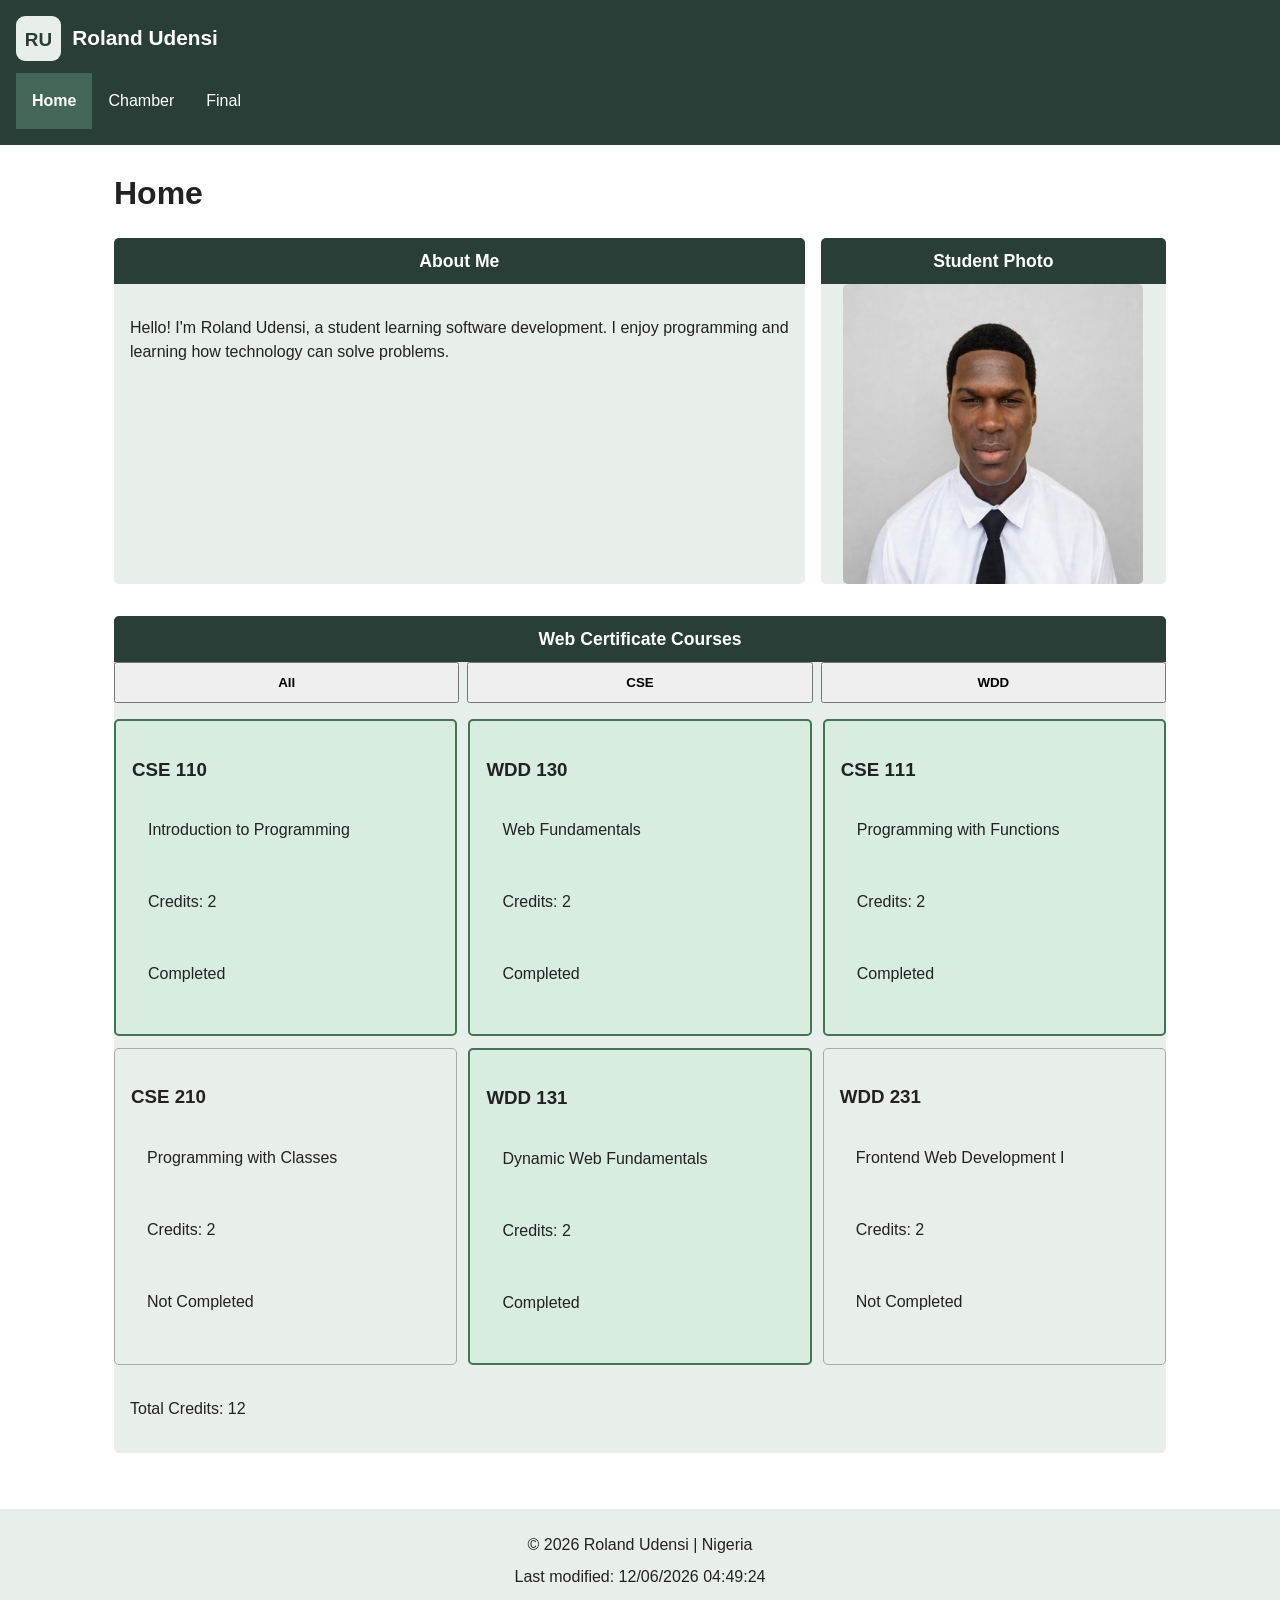
==== index.html @ 96a9ed6a "Week 1 Homepage" ====
<!DOCTYPE html>
<html lang="en">

<head>
    <meta charset="UTF-8">
    <meta name="viewport" content="width=device-width, initial-scale=1.0">
    <meta name="description" content="Roland Udensi's WDD231 course home page.">
    <meta name="author" content="Roland Udensi">
    <title>Home | Roland Udensi</title>

    <link rel="stylesheet" href="styles/small.css">
    <link rel="stylesheet" href="styles/large.css">

    <script src="scripts/navigation.js" defer></script>
    <script src="scripts/dates.js" defer></script>
    <script src="scripts/courses.js" defer></script>
</head>

<body>

    <header>
        <div class="brand">
            <img src="images/logo.svg" alt="The site Logo" width="45" height="45">
            <span>Roland Udensi</span>
        </div>
        <button id="menu-button" aria-label="Open navigation menu" aria-expanded="false">☰</button>

        <nav id="navigation">
            <a href="index.html" aria-current="page">Home</a>
            <a href="chamber/">Chamber</a>
            <a href="project/">Final</a>
        </nav>
    </header>

    <main>
        <h1>Home</h1>

        <div class="intro">
            <section>
                <h2>About Me</h2>
                <p>
                    Hello! I'm Roland Udensi, a student learning software
                    development. I enjoy programming and learning how
                    technology can solve problems.
                </p>
            </section>

            <section>
                <h2>Student Photo</h2>
                <img src="images/profile.jpg" alt="Portrait of Roland Udensi" width="300" height="300" loading="lazy">

            </section>
        </div>

        <section class="courses">
            <h2>Web Certificate Courses</h2>

            <div class="filters">
                <button type="button" data-filter="ALL">All</button>
                <button type="button" data-filter="CSE">CSE</button>
                <button type="button" data-filter="WDD">WDD</button>
            </div>

            <div id="course-list"></div>

            <p id="credit-total"></p>
        </section>
    </main>

    <footer>
        <div class="social-links">
            <!-- Add your social media links here -->
        </div>

        <p>© <span id="currentyear"></span> Roland Udensi | Nigeria</p>

        <p id="lastModified"></p>
    </footer>

</body>

</html>
---- styles/small.css ----
/* General styles */
* {
    box-sizing: border-box;
}

:root {
    --primary-color: #283e36;
    --secondary-color: #e8eee9;
    --text-color: #222;
    --white: #fff;
}

body {
    margin: 0;
    font-family: Arial, sans-serif;
    color: var(--text-color);
    line-height: 1.5;
}

header {
    background-color: var(--primary-color);
    color: var(--white);
    padding: 1rem;
}

header span {
    font-size: 1.3rem;
    font-weight: bold;
}

#menu-button {
    float: none;
    font-size: 1.3rem;
    cursor: pointer;
    margin-left: auto;
    align-self: center;
}

nav {
    display: none;
    flex-direction: column;
    margin-top: 0.5rem;
    flex-basis: 100%;
    width: 100%;
}

nav.open {
    display: flex;
}

nav a {
    color: var(--white);
    text-decoration: none;
    padding: 0.8rem;
}

nav a[aria-current="page"] {
    background-color: #426657;
    font-weight: bold;
}

nav a:hover {
    background-color: #527967;
}

main {
    padding: 1rem;
}

h1 {
    margin-top: 0;
}

section {
    margin-bottom: 1rem;
    background-color: var(--secondary-color);
    border-radius: 5px;
    overflow: hidden;
}

h2 {
    background-color: var(--primary-color);
    color: var(--white);
    text-align: center;
    padding: 0.6rem;
    margin: 0;
    font-size: 1.1rem;
}

section p {
    padding: 1rem;
}

.intro {
    display: grid;
    gap: 1rem;
}

.intro img {
    display: block;
    width: 100%;
    max-width: 300px;
    height: auto;
    margin: 0 auto;
    border-radius: 5px;
}

.brand {
    display: flex;
    align-items: center;
    gap: 0.7rem;
}

.brand img {
    display: block;
    width: 45px;
    height: 45px;
    flex-shrink: 0;
}

.brand span {
    font-size: 1.3rem;
    font-weight: bold;
    line-height: 1;
}

.filters {
    display: grid;
    grid-template-columns: repeat(3, 1fr);
    gap: 0.5rem;
    margin-bottom: 1rem;
}

.filters button {
    padding: 0.7rem;
    font-weight: bold;
    cursor: pointer;
}

.filters button.active {
    background-color: var(--primary-color);
    color: var(--white);
}

#course-list {
    display: grid;
    gap: 0.7rem;
}

.course-card {
    padding: 1rem;
    background-color: var(--secondary-color);
    border: 1px solid #aaa;
    border-radius: 5px;
}

.course-card.completed {
    background-color: #d8ecdf;
    border: 2px solid #427553;
}

header {
    display: flex;
    align-items: center;
    justify-content: space-between;
    gap: 0.75rem;
    background-color: var(--primary-color);
    color: var(--white);
    padding: 1rem;
    flex-wrap: wrap;
}

footer {
    background-color: var(--secondary-color);
    text-align: center;
    padding: 1rem;
}

footer p {
    margin: 0.5rem 0;
}
---- styles/large.css ----
/* Larger screen layout */
@media screen and (min-width: 700px) {

    header {
        display: flex;
        align-items: center;
        justify-content: space-between;
    }

    #menu-button {
        display: none;
    }

    nav {
        display: flex;
        flex-direction: row;
        margin-top: 0;
    }

    nav a {
        padding: 1rem;
    }

    main {
        max-width: 1100px;
        margin: 0 auto;
        padding: 1.5rem;
    }

    .intro {
        grid-template-columns: 2fr 1fr;
        align-items: stretch;
    }

    .intro section {
        min-width: 0;
    }

    .courses {
        margin-top: 1rem;
    }

    #course-list {
        grid-template-columns: repeat(3, 1fr);
    }

    .course-card {
        min-width: 0;
    }

    footer {
        margin-top: 1rem;
    }
}
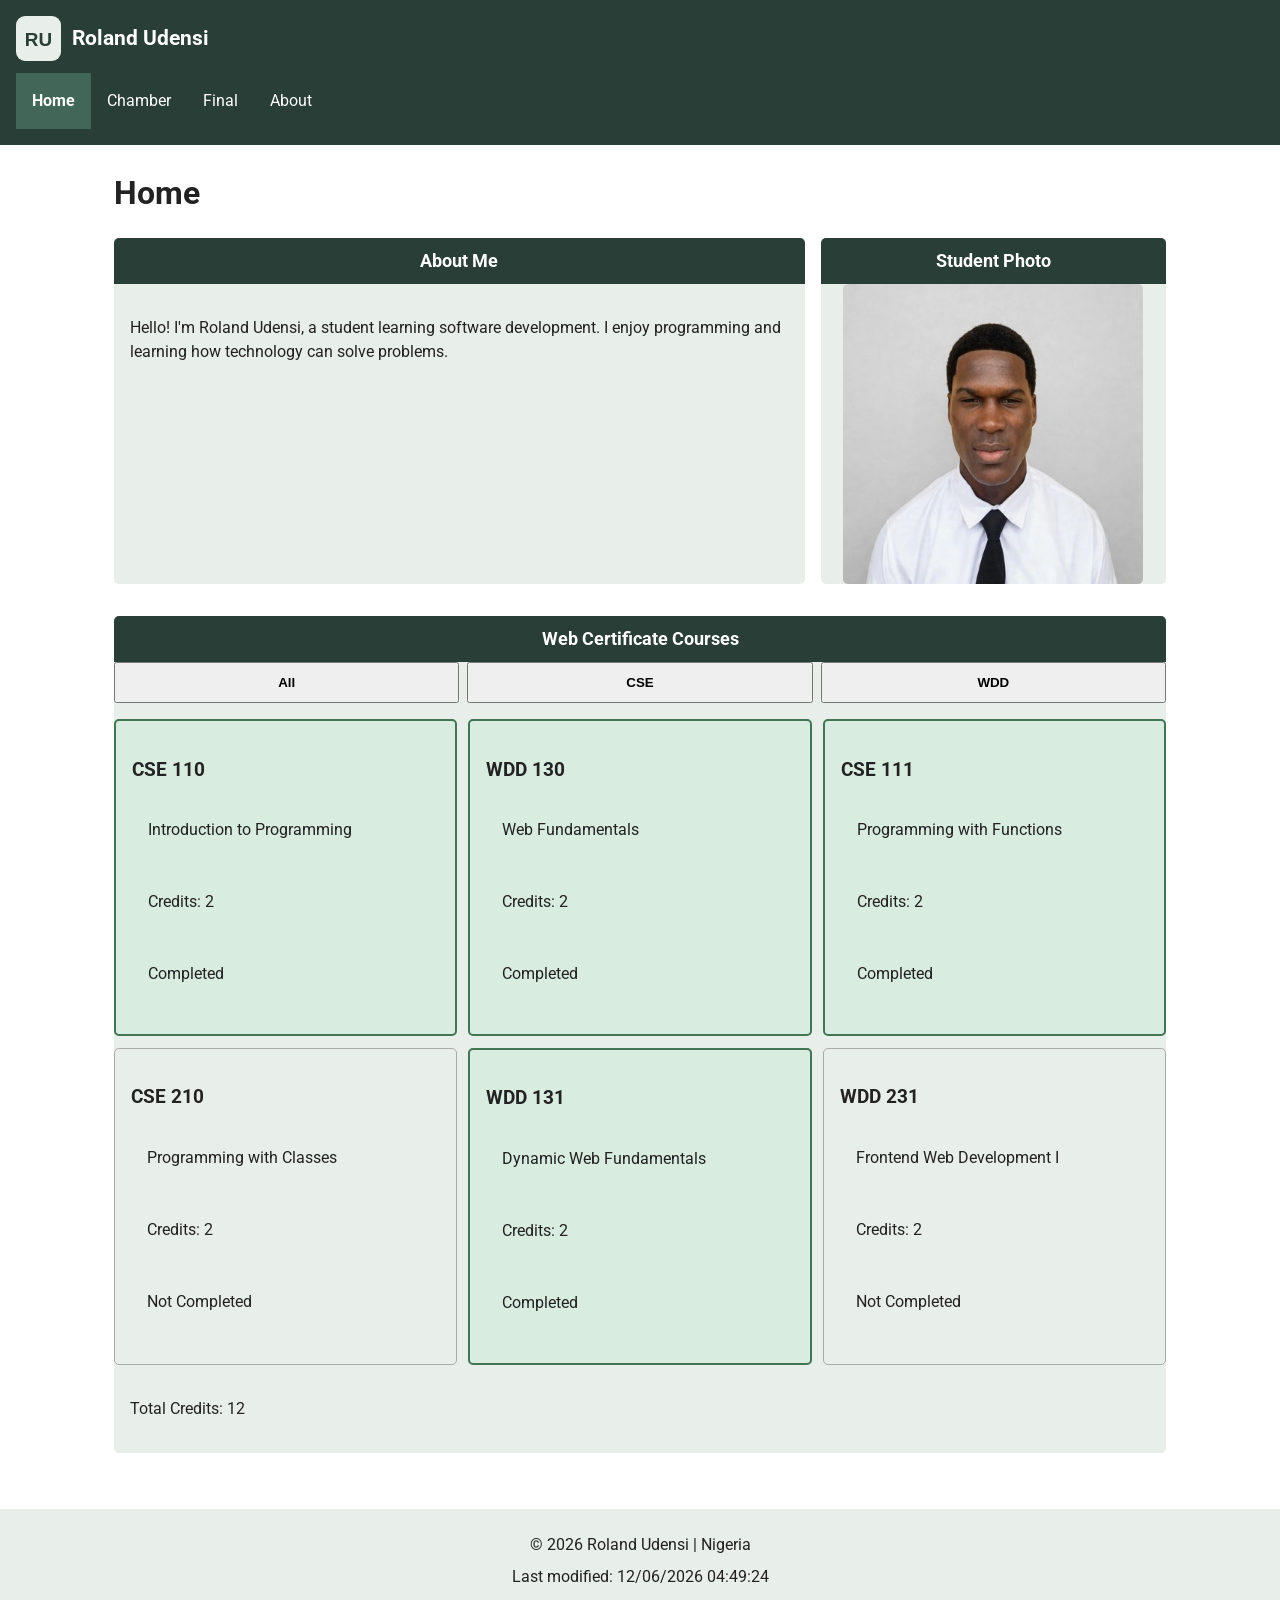
==== commit 6975dcb5: "week 1 correction" ====
--- a/index.html
+++ b/index.html
@@ -4,9 +4,16 @@
 <head>
     <meta charset="UTF-8">
     <meta name="viewport" content="width=device-width, initial-scale=1.0">
-    <meta name="description" content="Roland Udensi's WDD231 course home page.">
+    <meta name="description"
+        content="Explore Roland Udensi's WDD231 course home page, web development coursework, completed courses, and learning journey in software development.">
+
     <meta name="author" content="Roland Udensi">
     <title>Home | Roland Udensi</title>
+
+    <link rel="preconnect" href="https://fonts.googleapis.com">
+    <link rel="preconnect" href="https://fonts.gstatic.com" crossorigin>
+    <link href="https://fonts.googleapis.com/css2?family=Roboto:wght@400;500;700&display=swap" rel="stylesheet">
+
 
     <link rel="stylesheet" href="styles/small.css">
     <link rel="stylesheet" href="styles/large.css">
@@ -29,6 +36,7 @@
             <a href="index.html" aria-current="page">Home</a>
             <a href="chamber/">Chamber</a>
             <a href="project/">Final</a>
+            <a href="#about-me">About</a>
         </nav>
     </header>
 
@@ -36,7 +44,7 @@
         <h1>Home</h1>
 
         <div class="intro">
-            <section>
+            <section id="about-me">
                 <h2>About Me</h2>
                 <p>
                     Hello! I'm Roland Udensi, a student learning software
--- a/styles/small.css
+++ b/styles/small.css
@@ -12,12 +12,20 @@
 
 body {
     margin: 0;
-    font-family: Arial, sans-serif;
+    font-family: "Roboto", sans-serif;
     color: var(--text-color);
     line-height: 1.5;
 }
 
 header {
+    display: flex;
+    align-items: center;
+    justify-content: space-between;
+    gap: 0.75rem;
+    background-color: var(--primary-color);
+    color: var(--white);
+    padding: 1rem;
+    flex-wrap: wrap;
     background-color: var(--primary-color);
     color: var(--white);
     padding: 1rem;
@@ -159,17 +167,6 @@
     border: 2px solid #427553;
 }
 
-header {
-    display: flex;
-    align-items: center;
-    justify-content: space-between;
-    gap: 0.75rem;
-    background-color: var(--primary-color);
-    color: var(--white);
-    padding: 1rem;
-    flex-wrap: wrap;
-}
-
 footer {
     background-color: var(--secondary-color);
     text-align: center;
